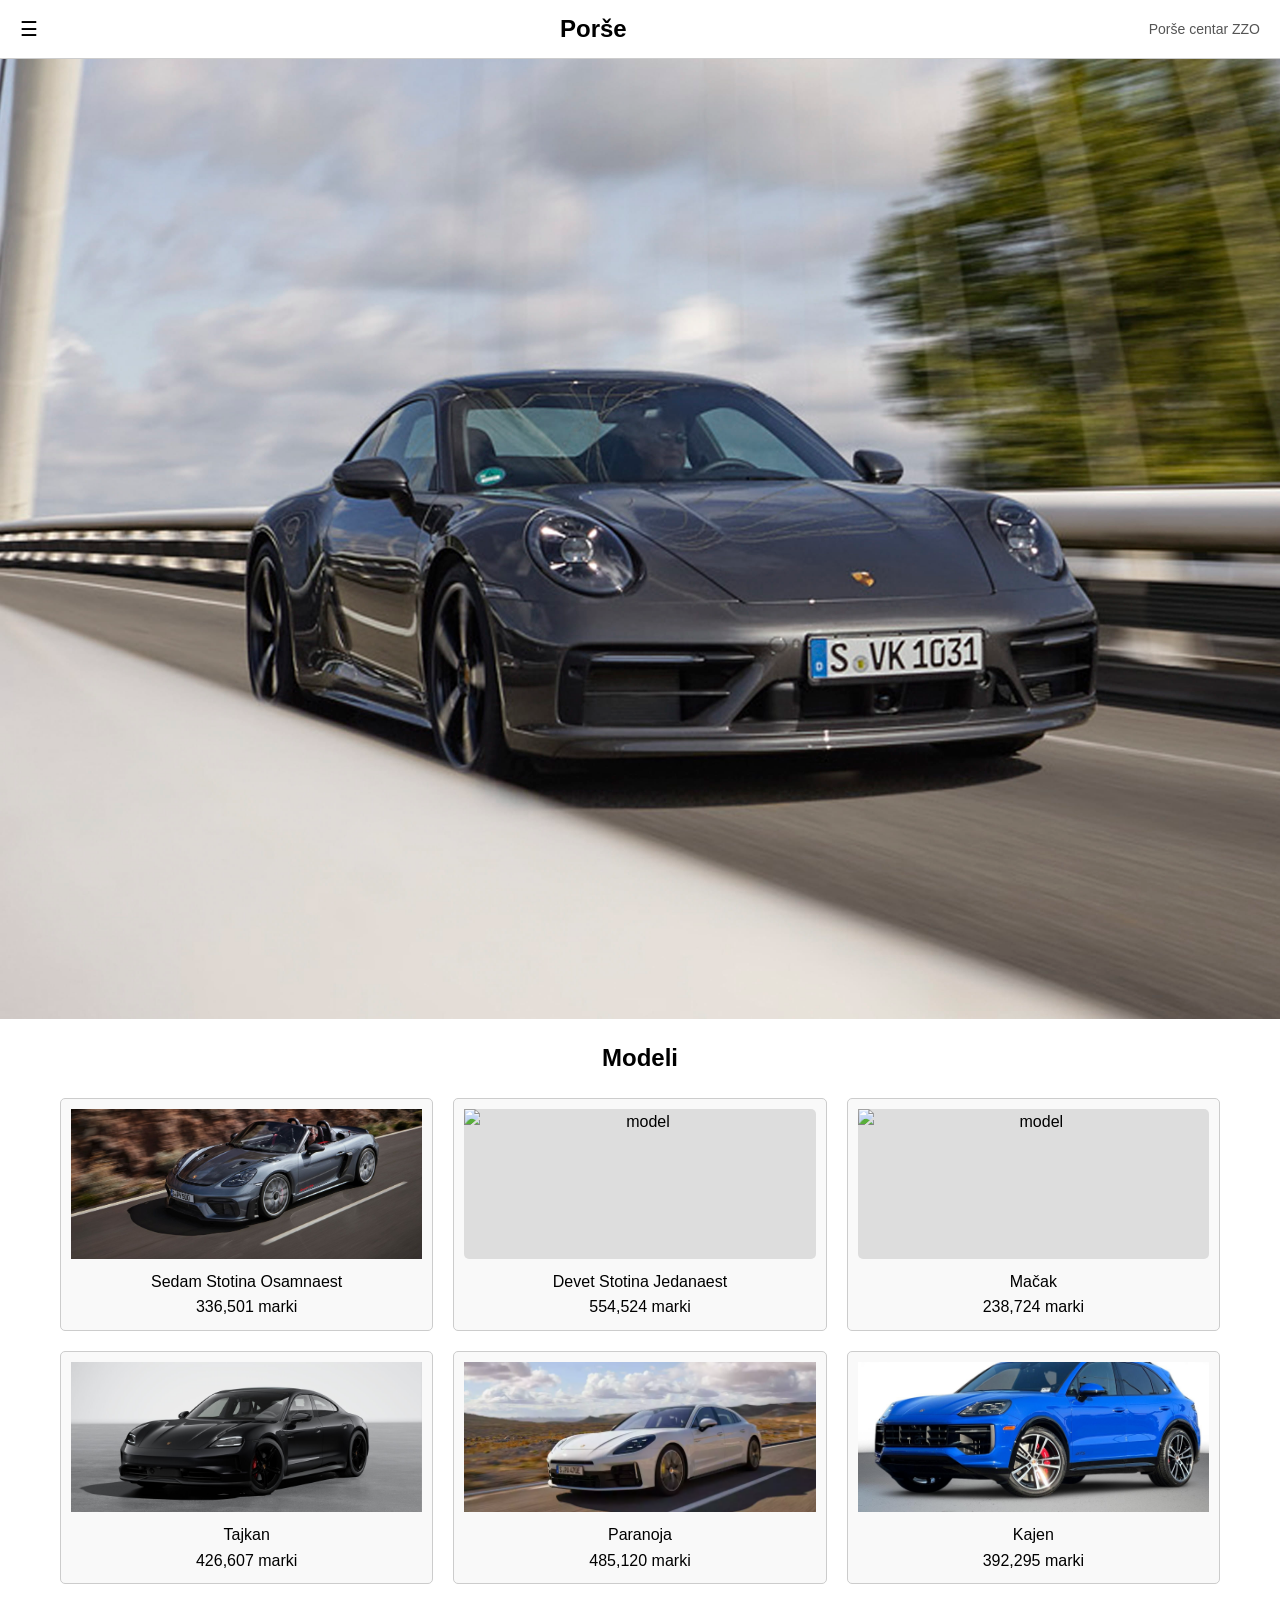
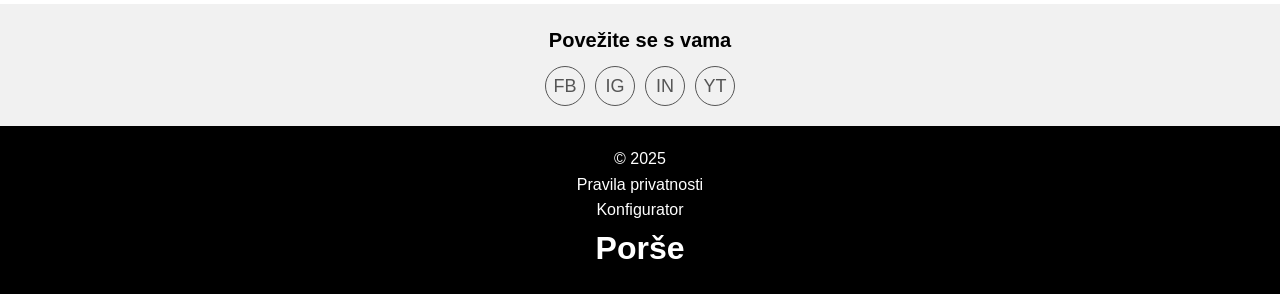
==== porse/index.html @ abe386a4 "update" ====
<!DOCTYPE html>
<html lang="en">
<head>
    <meta charset="UTF-8">
    <meta name="viewport" content="width=device-width, initial-scale=1.0">
    <title>Porše</title>
    <link rel="stylesheet" href="css/style.css">
    <link rel="icon" href="css/image/favicon.png" type="image/x-icon">
</head>
<body>
    <header>
        <div class="menu"><span>&#9776;</span></div>
        <div class="logo"><h1>Porše</h1></div>
        <div class="location"><p>Porše centar ZZO</p></div>
    </header>
    <main>
        <section class="hero">
            <img src="css/image/hero.jpg" alt="Porsche" class="hero-image">
        </section>
        <section class="models">
            <h2>Modeli</h2>
            <div class="model-grid">
                <div class="model-card">
                    <div class="image-placeholder"><img src="css/image/sedamstotinaosamnaest.jpg" alt="model"></div>
                    <p>Sedam Stotina Osamnaest<br>336,501 marki</p>
                </div>
                <div class="model-card">
                    <div class="image-placeholder"><img src="css/image/devetstotinajedanaest.jpg" alt="model"></div>
                    <p>Devet Stotina Jedanaest<br>554,524 marki</p>
                </div>
                <div class="model-card">
                    <div class="image-placeholder"><img src="css/image/mačak.jpg" alt="model"></div>
                    <p>Mačak<br>238,724 marki</p>
                </div>
                <div class="model-card">
                    <div class="image-placeholder"><img src="css/image/tajkan.jpg" alt="model"></div>
                    <p>Tajkan<br>426,607 marki</p>
                </div>
                <div class="model-card">
                    <div class="image-placeholder"><img src="css/image/paranoja.jpg" alt="model"></div>
                    <p>Paranoja<br>485,120 marki</p>
                </div>
                <div class="model-card">
                    <div class="image-placeholder"><img src="css/image/kajen.jpg" alt="model"></div>
                    <p>Kajen<br>392,295 marki</p>
                </div>
            </div>
        </section>
        <section class="social">
            <h2>Povežite se s vama</h2>
            <div class="social-icons">
                <a href="https://www.facebook.com/PorscheBiH/">FB</a>
                <a href="https://www.instagram.com/porsche_centar_sarajevo/">IG</a>
                <a href="https://www.linkedin.com/company/porsche-centar-sarajevo/">IN</a>
                <a href="https://www.youtube.com/channel/UCXipTwdLm2NhRi6QZhtP00Q">YT</a>
            </div>
        </section>
    </main>
    <footer>
        <p>&copy; 2025</p>
        <p><a href="https://dealer.porsche.com/ba/sarajevo/hr-BA/Pravila-privatnosti">Pravila privatnosti</a></p>
        <p><a href="https://configurator.porsche.com/bs-BA/model-start/dealer/16727/">Konfigurator</a></p>
        <h1>Porše</h1>
    </footer>
</body>
</html>
---- porse/css/style.css ----
* {
    margin: 0;
    padding: 0;
    box-sizing: border-box;
}
body {
    font-family: Arial, sans-serif;
    line-height: 1.6;
}
header {
    display: flex;
    justify-content: space-between;
    align-items: center;
    padding: 10px 20px;
    border-bottom: 1px solid #ccc;
}
.menu span {
    font-size: 20px;
    cursor: pointer;
}
.logo h1 {
    font-size: 24px;
}
.location p {
    font-size: 14px;
    color: #555;
}
.hero {
    display: flex;
    justify-content: center;
    align-items: center;
}
.hero-image {
    width: 100%;
    height: auto;
}
.models {
    padding: 20px;
    text-align: center;
}
.models h2 {
    margin-bottom: 20px;
    font-size: 24px;
}
.model-grid {
    display: flex;
    flex-wrap: wrap;
    gap: 20px;
    justify-content: center;
}
.model-card {
    flex: 1 1 calc(33.333% - 40px);
    max-width: calc(33.333% - 40px);
    border: 1px solid #ccc;
    border-radius: 5px;
    padding: 10px;
    text-align: center;
    background: #f9f9f9;
    transition: transform 0.3s;
}
.model-card:hover {
    transform: scale(1.05);
}
.image-placeholder {
    width: 100%;
    height: 150px;
    background: #ddd;
    display: flex;
    align-items: center;
    justify-content: center;
    margin-bottom: 10px;
    border-radius: 5px;
}
.image-placeholder img {
    width: 100%;
    height: 100%;
    object-fit: cover;
}
@media (max-width: 768px) {
    .model-card {
        flex: 1 1 calc(50% - 20px);
    }
    .image-placeholder {
        height: 120px;
    }
}
@media (max-width: 480px) {
    .model-card {
        flex: 1 1 100%;
    }
    .image-placeholder {
        height: 100px;
    }
}
.social {
    padding: 20px;
    text-align: center;
    background: #f1f1f1;
}
.social h2 {
    margin-bottom: 10px;
    font-size: 20px;
}
.social-icons {
    display: flex;
    justify-content: center;
    gap: 10px;
}
.social-icons a {
    display: inline-flex;
    justify-content: center;
    align-items: center;
    width: 40px;
    height: 40px;
    border: 1px solid #555;
    border-radius: 50%;
    text-decoration: none;
    font-size: 18px;
    color: #555;
}
footer {
    padding: 20px;
    text-align: center;
    background: #000;
    color: #fff;
}
footer a {
    color: #fff;
    text-decoration: none;
    margin: 0 5px;
}
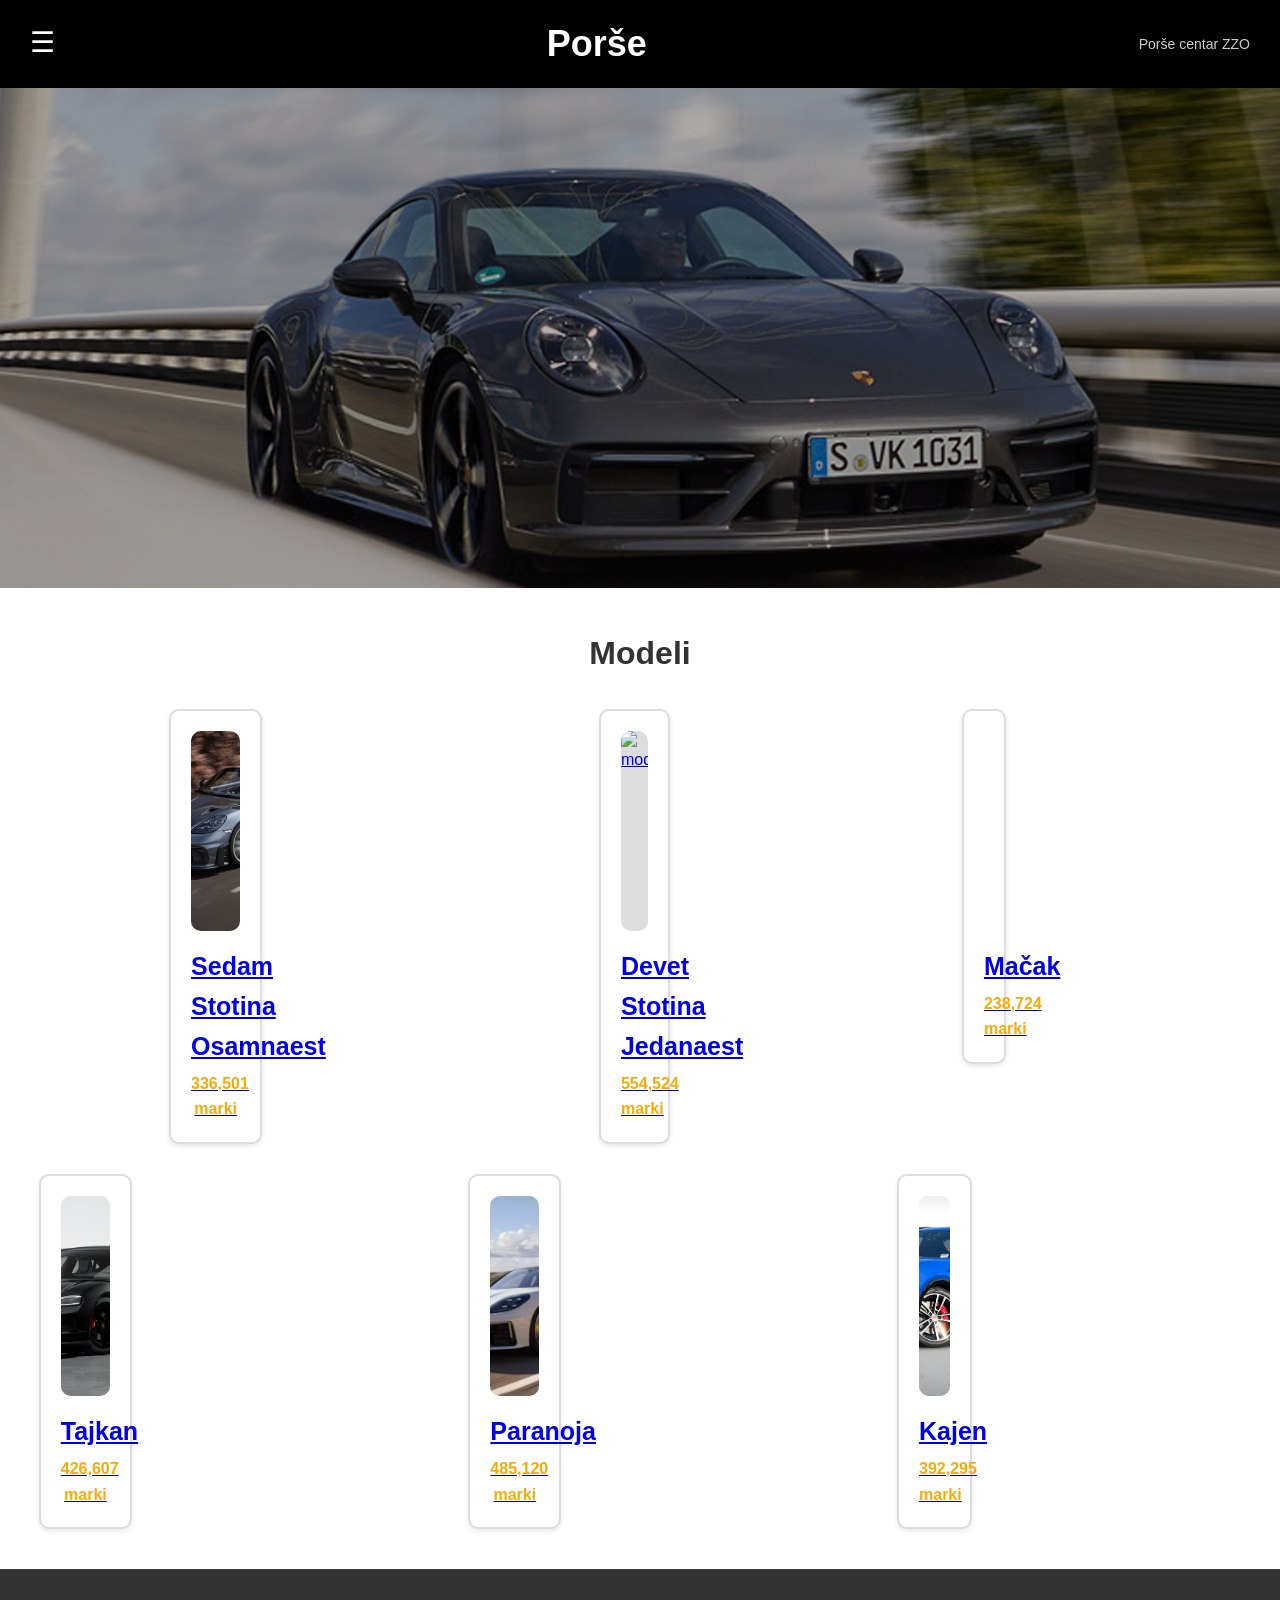
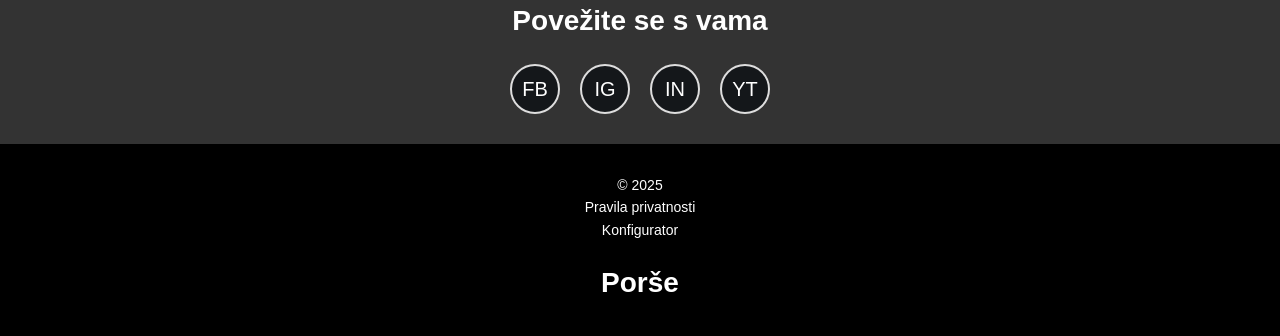
==== commit faabae7e: "Update" ====
--- a/porse/index.html
+++ b/porse/index.html
@@ -20,30 +20,30 @@
         <section class="models">
             <h2>Modeli</h2>
             <div class="model-grid">
-                <div class="model-card">
+                <a href="https://configurator.porsche.com/bs-BA/model-start/dealer/16727/718"><div class="model-card">
                     <div class="image-placeholder"><img src="css/image/sedamstotinaosamnaest.jpg" alt="model"></div>
-                    <p>Sedam Stotina Osamnaest<br>336,501 marki</p>
-                </div>
-                <div class="model-card">
+                    <p class="model-name">Sedam Stotina Osamnaest<br><span class="price">336,501 marki</span></p>
+                </div></a>
+                <a href="https://configurator.porsche.com/bs-BA/model-start/dealer/16727/911"><div class="model-card">
                     <div class="image-placeholder"><img src="css/image/devetstotinajedanaest.jpg" alt="model"></div>
-                    <p>Devet Stotina Jedanaest<br>554,524 marki</p>
-                </div>
-                <div class="model-card">
+                    <p class="model-name">Devet Stotina Jedanaest<br><span class="price">554,524 marki</span></p>
+                </div></a>
+                <a href="https://configurator.porsche.com/bs-BA/model-start/dealer/16727/macan"><div class="model-card">
                     <div class="image-placeholder"><img src="css/image/mačak.jpg" alt="model"></div>
-                    <p>Mačak<br>238,724 marki</p>
-                </div>
-                <div class="model-card">
+                    <p class="model-name">Mačak<br><span class="price">238,724 marki</span></p>
+                </div></a>
+                <a href="https://configurator.porsche.com/bs-BA/model-start/dealer/16727/taycan"><div class="model-card">
                     <div class="image-placeholder"><img src="css/image/tajkan.jpg" alt="model"></div>
-                    <p>Tajkan<br>426,607 marki</p>
-                </div>
-                <div class="model-card">
+                    <p class="model-name">Tajkan<br><span class="price">426,607 marki</span></p>
+                </div></a>
+                <a href="https://configurator.porsche.com/bs-BA/model-start/dealer/16727/panamera"><div class="model-card">
                     <div class="image-placeholder"><img src="css/image/paranoja.jpg" alt="model"></div>
-                    <p>Paranoja<br>485,120 marki</p>
-                </div>
-                <div class="model-card">
+                    <p class="model-name">Paranoja<br><span class="price">485,120 marki</span></p>
+                </div></a>
+                <a href="https://configurator.porsche.com/bs-BA/model-start/dealer/16727/cayenne"><div class="model-card">
                     <div class="image-placeholder"><img src="css/image/kajen.jpg" alt="model"></div>
-                    <p>Kajen<br>392,295 marki</p>
-                </div>
+                    <p class="model-name">Kajen<br><span class="price">392,295 marki</span></p>
+                </div></a>
             </div>
         </section>
         <section class="social">
@@ -63,4 +63,4 @@
         <h1>Porše</h1>
     </footer>
 </body>
-</html>+</html>
--- a/porse/css/style.css
+++ b/porse/css/style.css
@@ -3,129 +3,204 @@
     padding: 0;
     box-sizing: border-box;
 }
+
 body {
-    font-family: Arial, sans-serif;
+    font-family: 'Segoe UI', Tahoma, Geneva, Verdana, sans-serif;
+    background-color: #f4f4f4;
+    color: #333;
     line-height: 1.6;
 }
+
 header {
     display: flex;
     justify-content: space-between;
     align-items: center;
-    padding: 10px 20px;
-    border-bottom: 1px solid #ccc;
-}
+    padding: 15px 30px;
+    background-color: #000;
+    color: #fff;
+}
+
 .menu span {
-    font-size: 20px;
+    font-size: 28px;
     cursor: pointer;
-}
+    transition: transform 0.3s ease-in-out;
+}
+
+.menu span:hover {
+    transform: scale(1.2);
+}
+
 .logo h1 {
-    font-size: 24px;
-}
+    font-size: 36px;
+    font-weight: bold;
+}
+
 .location p {
     font-size: 14px;
-    color: #555;
-}
+    color: #ccc;
+}
+
 .hero {
-    display: flex;
-    justify-content: center;
-    align-items: center;
-}
+    width: 100%;
+    height: 500px;
+    overflow: hidden;
+}
+
 .hero-image {
     width: 100%;
-    height: auto;
-}
+    height: 100%;
+    object-fit: cover;
+    filter: brightness(70%);
+}
+
 .models {
-    padding: 20px;
-    text-align: center;
-}
+    padding: 40px 20px;
+    text-align: center;
+    background: #fff;
+}
+
 .models h2 {
-    margin-bottom: 20px;
-    font-size: 24px;
-}
+    font-size: 32px;
+    margin-bottom: 30px;
+    font-weight: bold;
+    color: #333;
+}
+
 .model-grid {
     display: flex;
     flex-wrap: wrap;
-    gap: 20px;
-    justify-content: center;
-}
+    gap: 30px;
+    justify-content: center;
+}
+
 .model-card {
     flex: 1 1 calc(33.333% - 40px);
     max-width: calc(33.333% - 40px);
-    border: 1px solid #ccc;
-    border-radius: 5px;
-    padding: 10px;
-    text-align: center;
-    background: #f9f9f9;
-    transition: transform 0.3s;
-}
+    background: #fff;
+    border: 2px solid #ddd;
+    border-radius: 10px;
+    padding: 20px;
+    box-shadow: 0 2px 5px rgba(0, 0, 0, 0.1);
+    text-align: center;
+    transition: transform 0.3s ease-in-out, box-shadow 0.3s ease-in-out;
+}
+
 .model-card:hover {
     transform: scale(1.05);
-}
+    box-shadow: 0 10px 15px rgba(0, 0, 0, 0.15);
+}
+
 .image-placeholder {
     width: 100%;
-    height: 150px;
+    height: 200px;
     background: #ddd;
     display: flex;
     align-items: center;
     justify-content: center;
-    margin-bottom: 10px;
-    border-radius: 5px;
-}
+    margin-bottom: 15px;
+    border-radius: 10px;
+}
+
 .image-placeholder img {
     width: 100%;
     height: 100%;
     object-fit: cover;
-}
+    border-radius: 10px;
+}
+
+.model-name {
+    font-size: 25px;
+    font-weight: bold;
+    margin-top: 10px;
+}
+
+.price {
+    display: block;
+    font-size: 16px;
+    color: #faaa06;
+    margin-top: 5px;
+}
+
 @media (max-width: 768px) {
     .model-card {
-        flex: 1 1 calc(50% - 20px);
-    }
+        flex: 1 1 calc(50% - 30px);
+    }
+
     .image-placeholder {
-        height: 120px;
-    }
-}
+        height: 180px;
+    }
+}
+
 @media (max-width: 480px) {
     .model-card {
         flex: 1 1 100%;
     }
+
     .image-placeholder {
-        height: 100px;
-    }
-}
+        height: 150px;
+    }
+}
+
 .social {
-    padding: 20px;
-    text-align: center;
-    background: #f1f1f1;
-}
+    padding: 30px 20px;
+    text-align: center;
+    background: #333;
+    color: #fff;
+}
+
 .social h2 {
-    margin-bottom: 10px;
+    margin-bottom: 20px;
+    font-size: 28px;
+    font-weight: bold;
+}
+
+.social-icons {
+    display: flex;
+    justify-content: center;
+    gap: 20px;
+}
+
+.social-icons a {
+    width: 50px;
+    height: 50px;
+    display: flex;
+    justify-content: center;
+    align-items: center;
+    background-color: #14171a;
+    color: #fff;
     font-size: 20px;
-}
-.social-icons {
-    display: flex;
-    justify-content: center;
-    gap: 10px;
-}
-.social-icons a {
-    display: inline-flex;
-    justify-content: center;
-    align-items: center;
-    width: 40px;
-    height: 40px;
-    border: 1px solid #555;
     border-radius: 50%;
     text-decoration: none;
-    font-size: 18px;
-    color: #555;
-}
+    border: 2px solid #ddd;
+    transition: transform 0.3s ease-in-out;
+}
+
+.social-icons a:hover {
+    transform: scale(1.1);
+    border-color: #007BFF;
+}
+
 footer {
-    padding: 20px;
+    padding: 30px 20px;
     text-align: center;
     background: #000;
     color: #fff;
-}
+    font-size: 14px;
+}
+
 footer a {
     color: #fff;
     text-decoration: none;
-    margin: 0 5px;
-}+    margin: 0 10px;
+    transition: color 0.3s ease-in-out;
+}
+
+footer a:hover {
+    color: #007BFF;
+}
+
+footer h1 {
+    margin-top: 20px;
+    font-size: 28px;
+    font-weight: bold;
+}
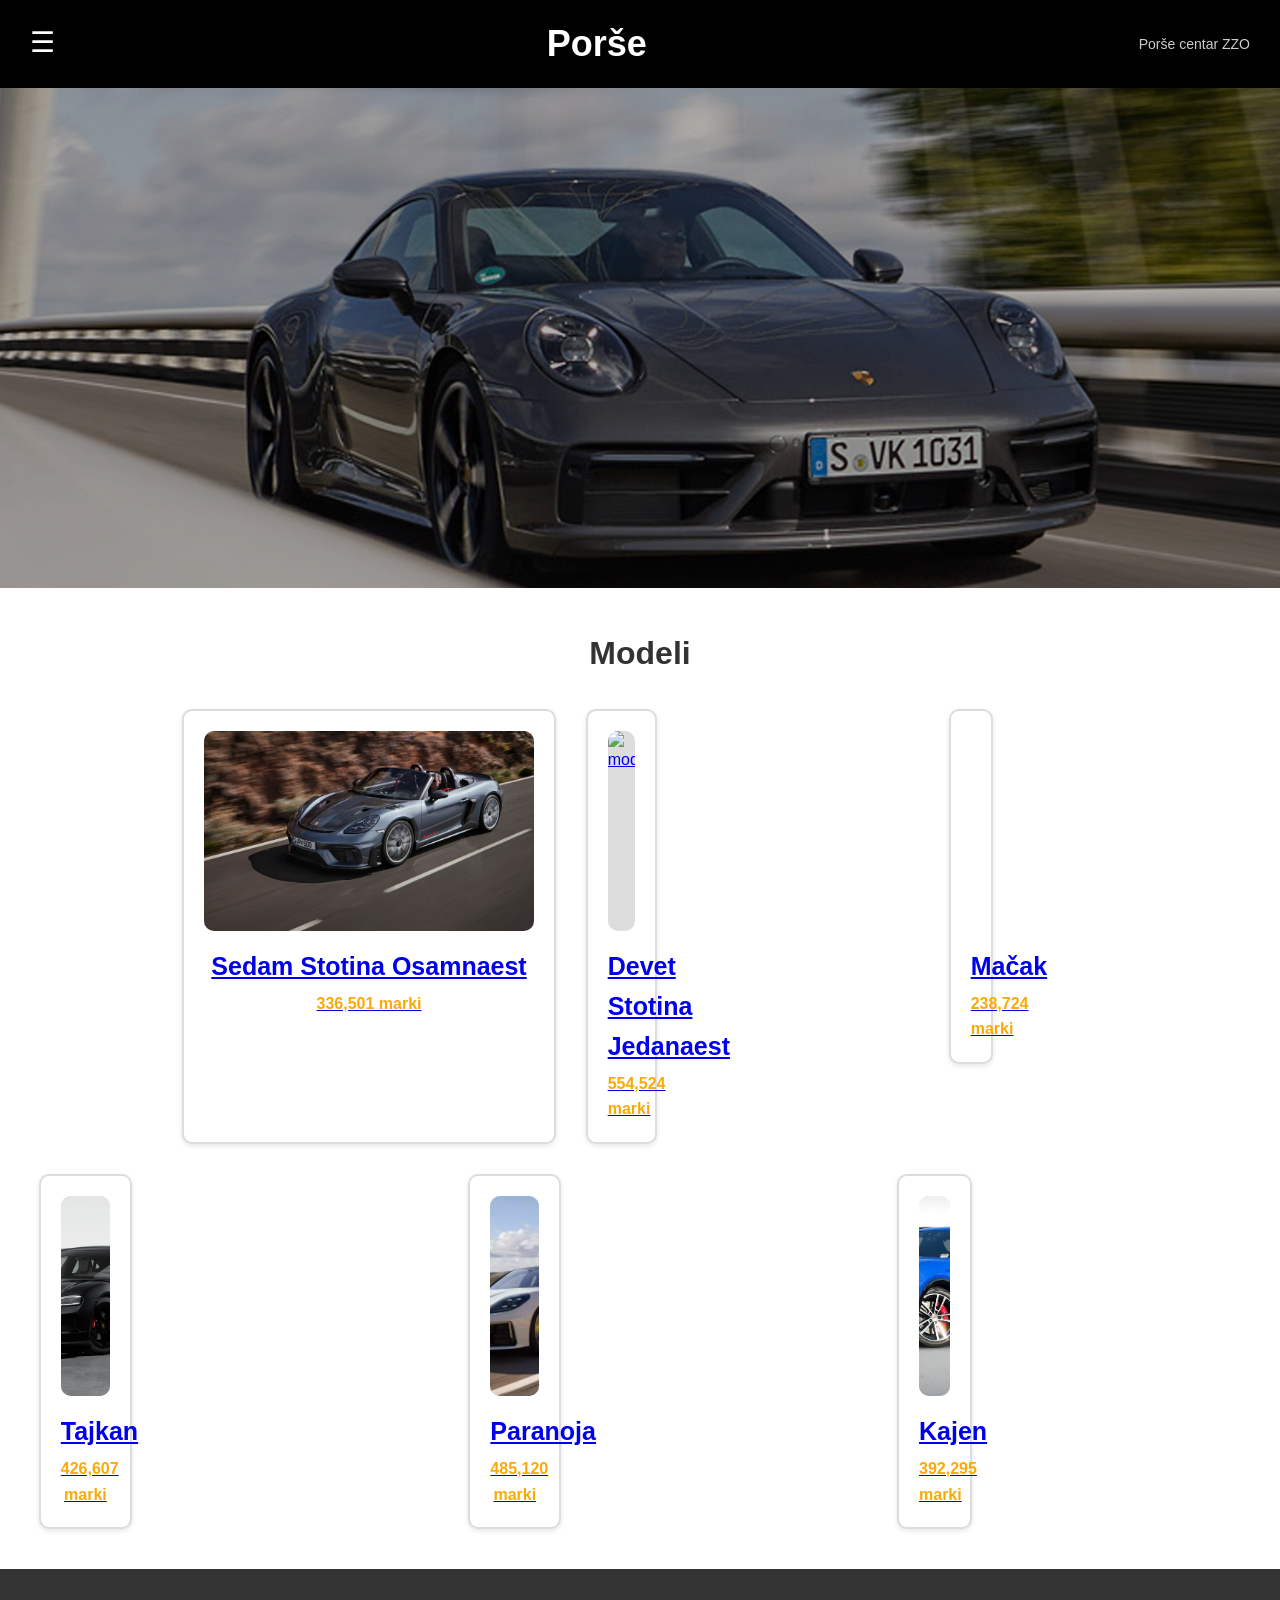
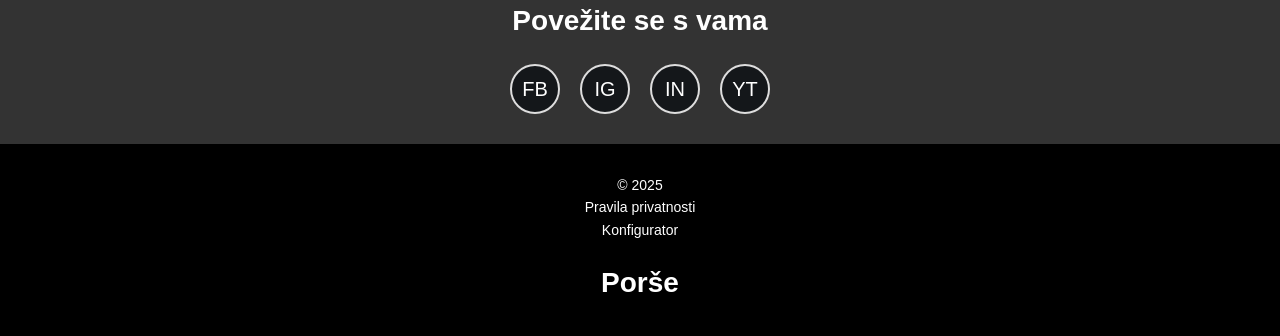
==== commit 2ca5523a: "Update" ====
--- a/porse/index.html
+++ b/porse/index.html
@@ -20,9 +20,9 @@
         <section class="models">
             <h2>Modeli</h2>
             <div class="model-grid">
-                <a href="https://configurator.porsche.com/bs-BA/model-start/dealer/16727/718"><div class="model-card">
+                <div class="model-card">
                     <div class="image-placeholder"><img src="css/image/sedamstotinaosamnaest.jpg" alt="model"></div>
-                    <p class="model-name">Sedam Stotina Osamnaest<br><span class="price">336,501 marki</span></p>
+                    <a href="https://configurator.porsche.com/bs-BA/model-start/dealer/16727/718" class="model-name">Sedam Stotina Osamnaest<br><span class="price">336,501 marki</span></a>
                 </div></a>
                 <a href="https://configurator.porsche.com/bs-BA/model-start/dealer/16727/911"><div class="model-card">
                     <div class="image-placeholder"><img src="css/image/devetstotinajedanaest.jpg" alt="model"></div>
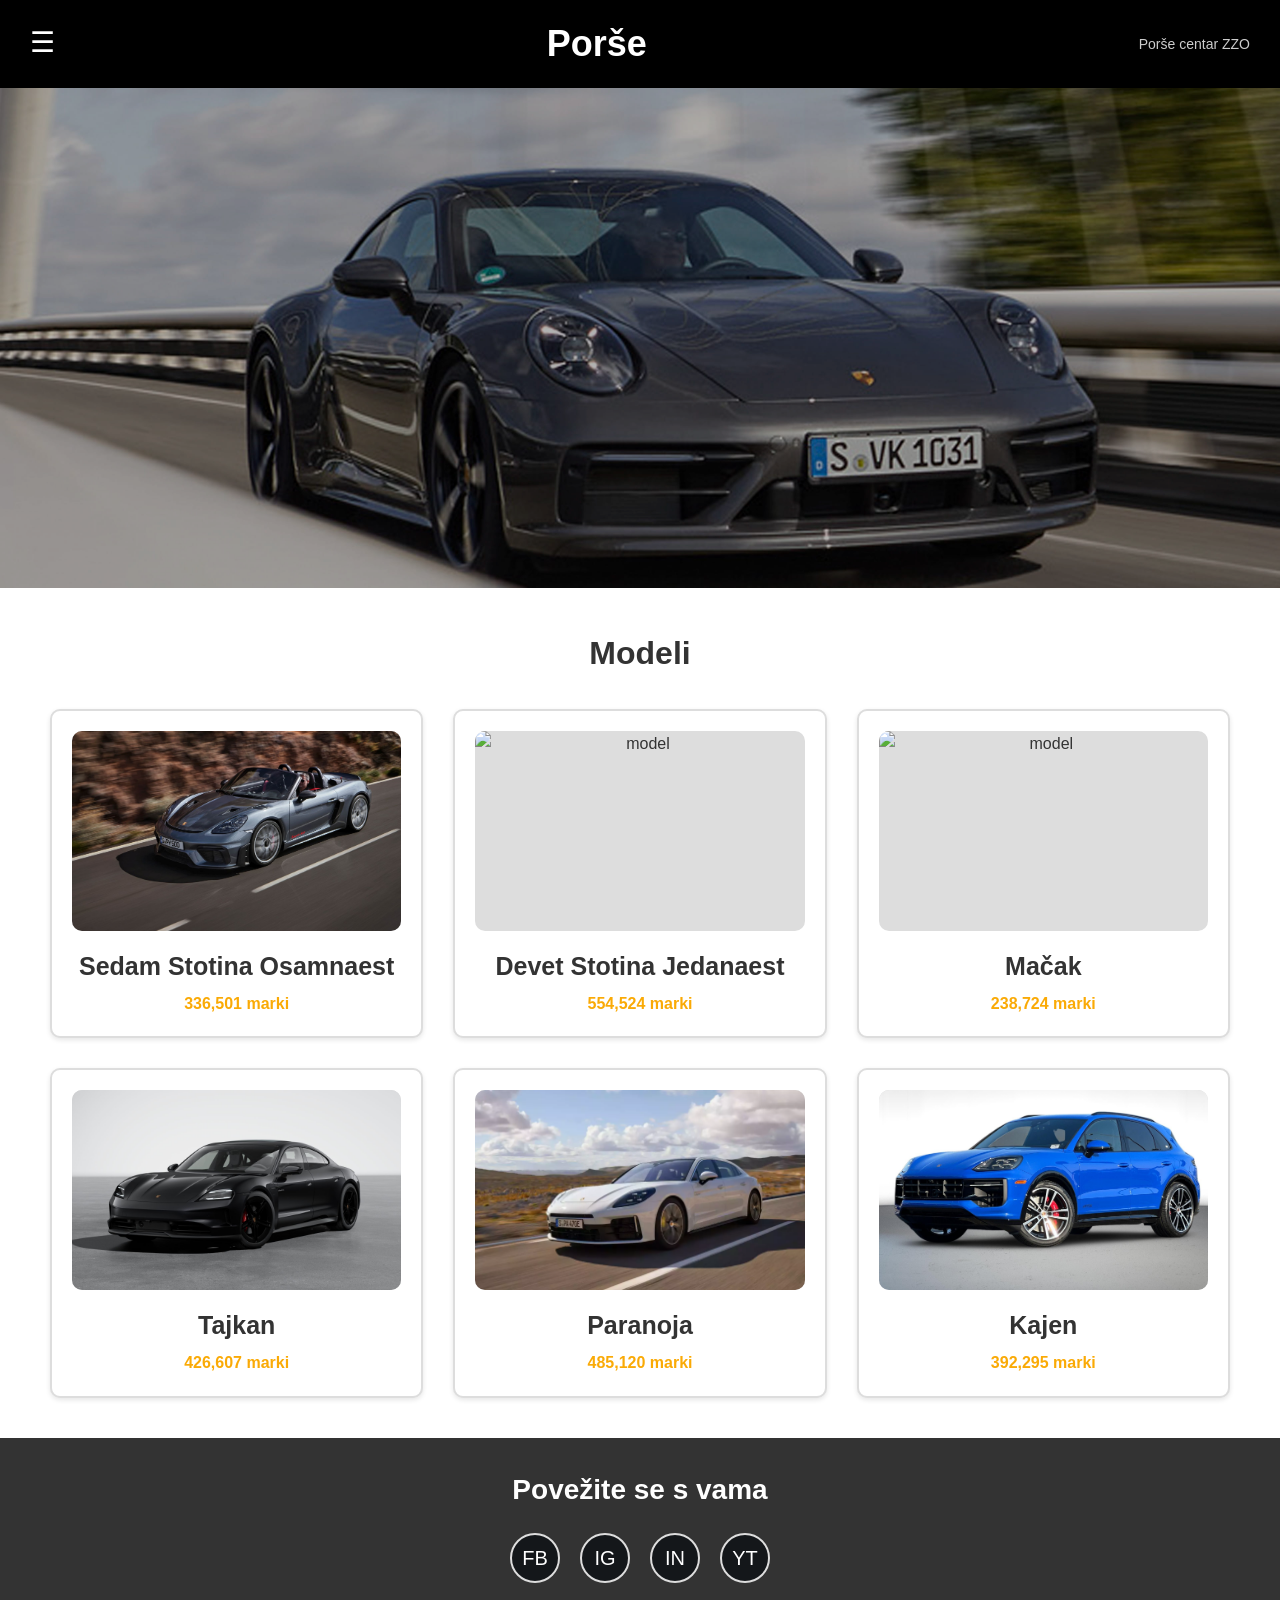
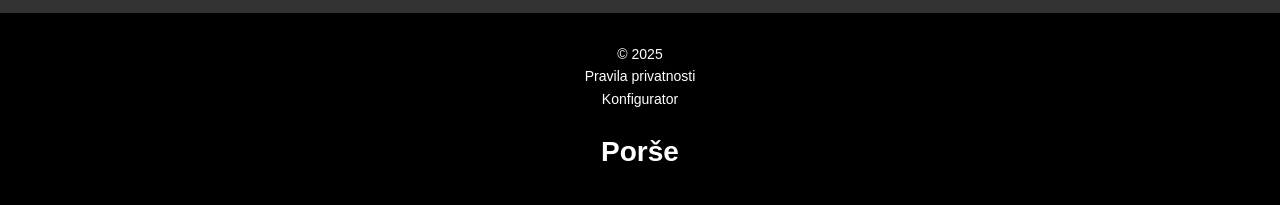
==== commit 345f52e8: "Update index.html" ====
--- a/porse/index.html
+++ b/porse/index.html
@@ -22,28 +22,28 @@
             <div class="model-grid">
                 <div class="model-card">
                     <div class="image-placeholder"><img src="css/image/sedamstotinaosamnaest.jpg" alt="model"></div>
-                    <a href="https://configurator.porsche.com/bs-BA/model-start/dealer/16727/718" class="model-name">Sedam Stotina Osamnaest<br><span class="price">336,501 marki</span></a>
-                </div></a>
-                <a href="https://configurator.porsche.com/bs-BA/model-start/dealer/16727/911"><div class="model-card">
+                    <p class="model-name">Sedam Stotina Osamnaest<br><span class="price">336,501 marki</span></p>
+                </div>
+                <div class="model-card">
                     <div class="image-placeholder"><img src="css/image/devetstotinajedanaest.jpg" alt="model"></div>
                     <p class="model-name">Devet Stotina Jedanaest<br><span class="price">554,524 marki</span></p>
-                </div></a>
-                <a href="https://configurator.porsche.com/bs-BA/model-start/dealer/16727/macan"><div class="model-card">
+                </div>
+                <div class="model-card">
                     <div class="image-placeholder"><img src="css/image/mačak.jpg" alt="model"></div>
                     <p class="model-name">Mačak<br><span class="price">238,724 marki</span></p>
-                </div></a>
-                <a href="https://configurator.porsche.com/bs-BA/model-start/dealer/16727/taycan"><div class="model-card">
+                </div>
+                <div class="model-card">
                     <div class="image-placeholder"><img src="css/image/tajkan.jpg" alt="model"></div>
                     <p class="model-name">Tajkan<br><span class="price">426,607 marki</span></p>
-                </div></a>
-                <a href="https://configurator.porsche.com/bs-BA/model-start/dealer/16727/panamera"><div class="model-card">
+                </div>
+                <div class="model-card">
                     <div class="image-placeholder"><img src="css/image/paranoja.jpg" alt="model"></div>
                     <p class="model-name">Paranoja<br><span class="price">485,120 marki</span></p>
-                </div></a>
-                <a href="https://configurator.porsche.com/bs-BA/model-start/dealer/16727/cayenne"><div class="model-card">
+                </div>
+                <div class="model-card">
                     <div class="image-placeholder"><img src="css/image/kajen.jpg" alt="model"></div>
                     <p class="model-name">Kajen<br><span class="price">392,295 marki</span></p>
-                </div></a>
+                </div>
             </div>
         </section>
         <section class="social">
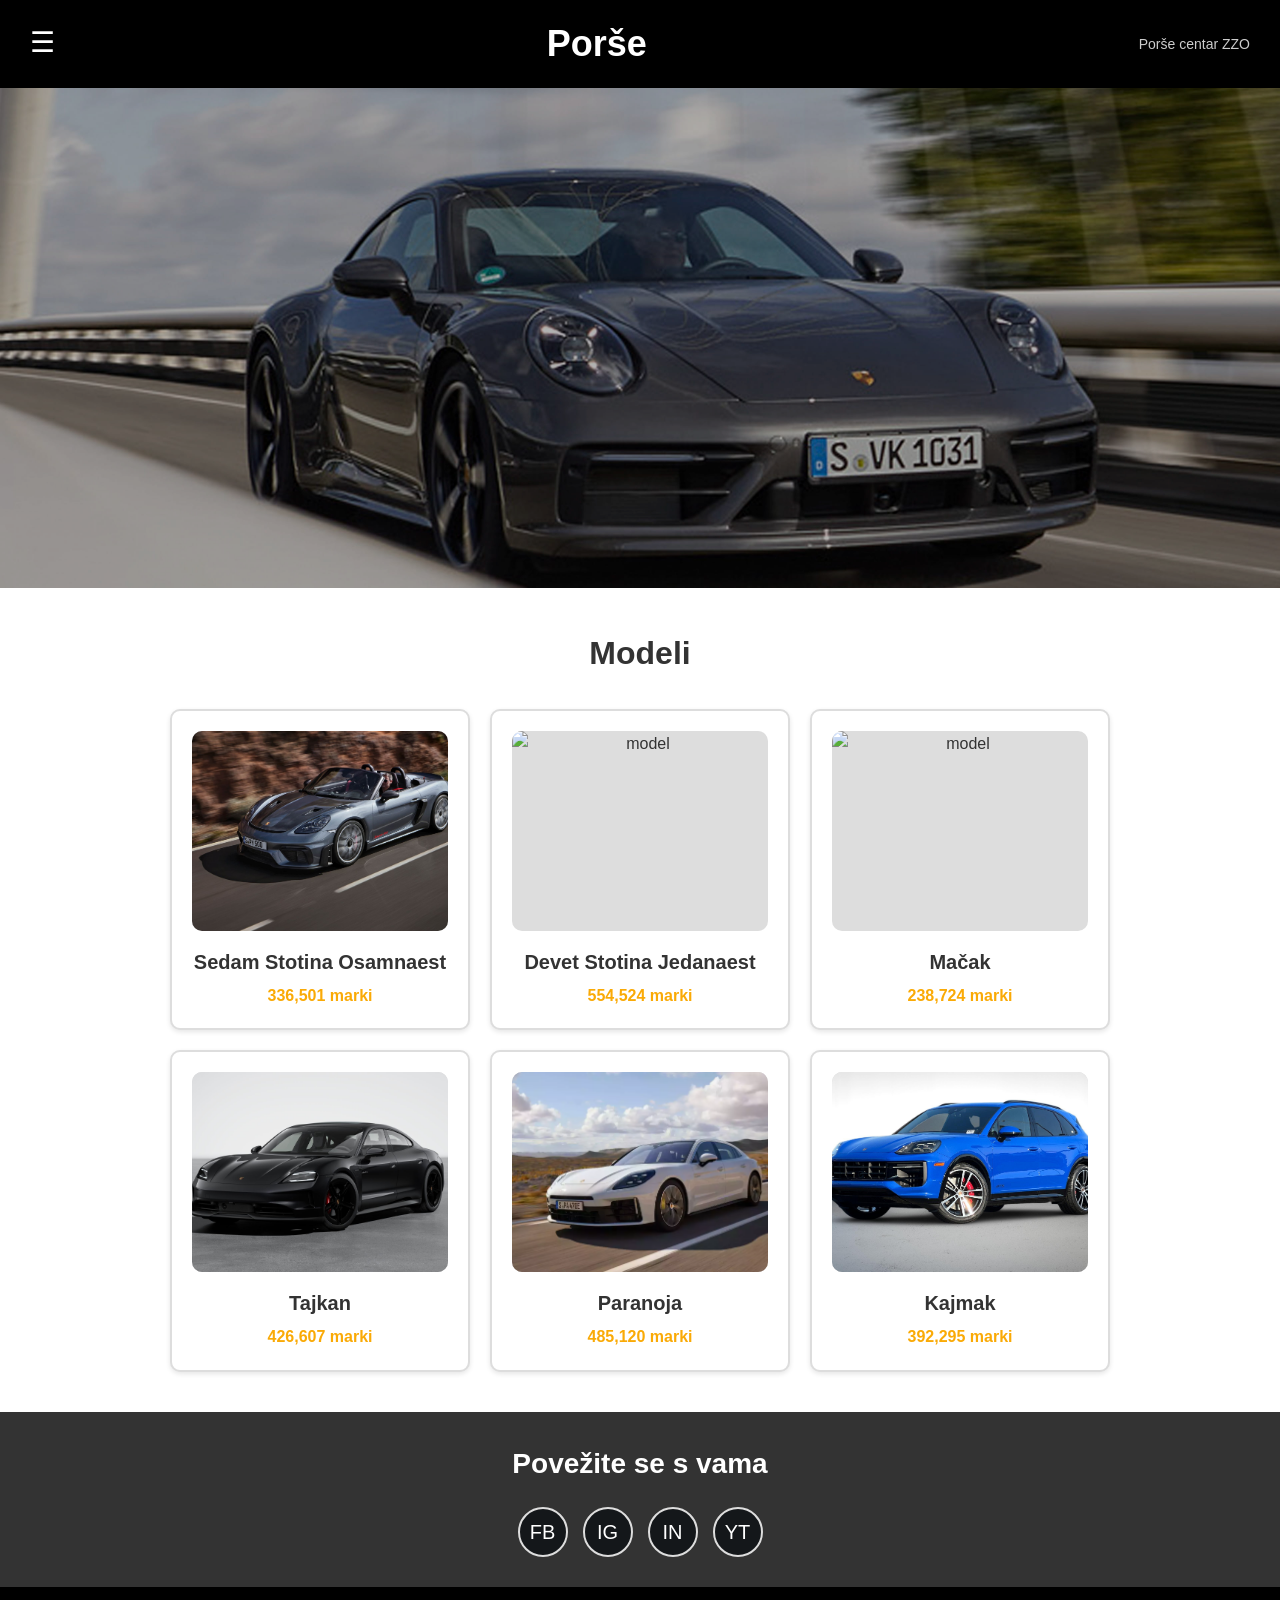
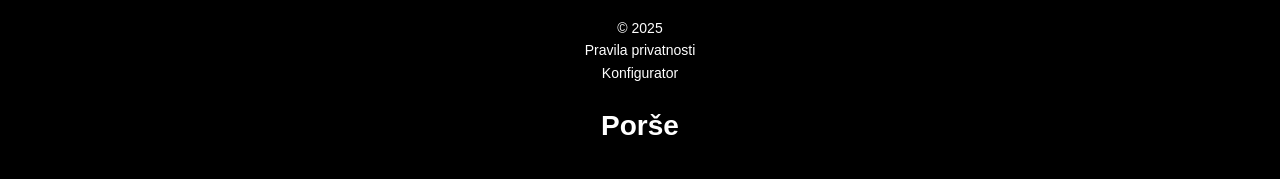
==== commit 716403d3: "Update index.html" ====
--- a/porse/index.html
+++ b/porse/index.html
@@ -42,7 +42,7 @@
                 </div>
                 <div class="model-card">
                     <div class="image-placeholder"><img src="css/image/kajen.jpg" alt="model"></div>
-                    <p class="model-name">Kajen<br><span class="price">392,295 marki</span></p>
+                    <p class="model-name">Kajmak<br><span class="price">392,295 marki</span></p>
                 </div>
             </div>
         </section>
--- a/porse/css/style.css
+++ b/porse/css/style.css
@@ -43,6 +43,9 @@
 .hero {
     width: 100%;
     height: 500px;
+    display: flex;
+    justify-content: center;
+    align-items: center;
     overflow: hidden;
 }
 
@@ -69,13 +72,13 @@
 .model-grid {
     display: flex;
     flex-wrap: wrap;
-    gap: 30px;
+    gap: 20px;
     justify-content: center;
 }
 
 .model-card {
-    flex: 1 1 calc(33.333% - 40px);
-    max-width: calc(33.333% - 40px);
+    flex: 1 1 300px;
+    max-width: 300px;
     background: #fff;
     border: 2px solid #ddd;
     border-radius: 10px;
@@ -109,7 +112,7 @@
 }
 
 .model-name {
-    font-size: 25px;
+    font-size: 20px;
     font-weight: bold;
     margin-top: 10px;
 }
@@ -121,26 +124,6 @@
     margin-top: 5px;
 }
 
-@media (max-width: 768px) {
-    .model-card {
-        flex: 1 1 calc(50% - 30px);
-    }
-
-    .image-placeholder {
-        height: 180px;
-    }
-}
-
-@media (max-width: 480px) {
-    .model-card {
-        flex: 1 1 100%;
-    }
-
-    .image-placeholder {
-        height: 150px;
-    }
-}
-
 .social {
     padding: 30px 20px;
     text-align: center;
@@ -157,7 +140,7 @@
 .social-icons {
     display: flex;
     justify-content: center;
-    gap: 20px;
+    gap: 15px;
 }
 
 .social-icons a {
@@ -204,3 +187,37 @@
     font-size: 28px;
     font-weight: bold;
 }
+
+@media (max-width: 768px) {
+    header {
+        flex-direction: column;
+        text-align: center;
+    }
+
+    .model-grid {
+        gap: 15px;
+    }
+
+    .model-card {
+        flex: 1 1 100%;
+        max-width: 100%;
+    }
+}
+
+@media (max-width: 480px) {
+    .menu span {
+        font-size: 24px;
+    }
+
+    .logo h1 {
+        font-size: 28px;
+    }
+
+    .hero {
+        height: 300px;
+    }
+
+    .image-placeholder {
+        height: 150px;
+    }
+}
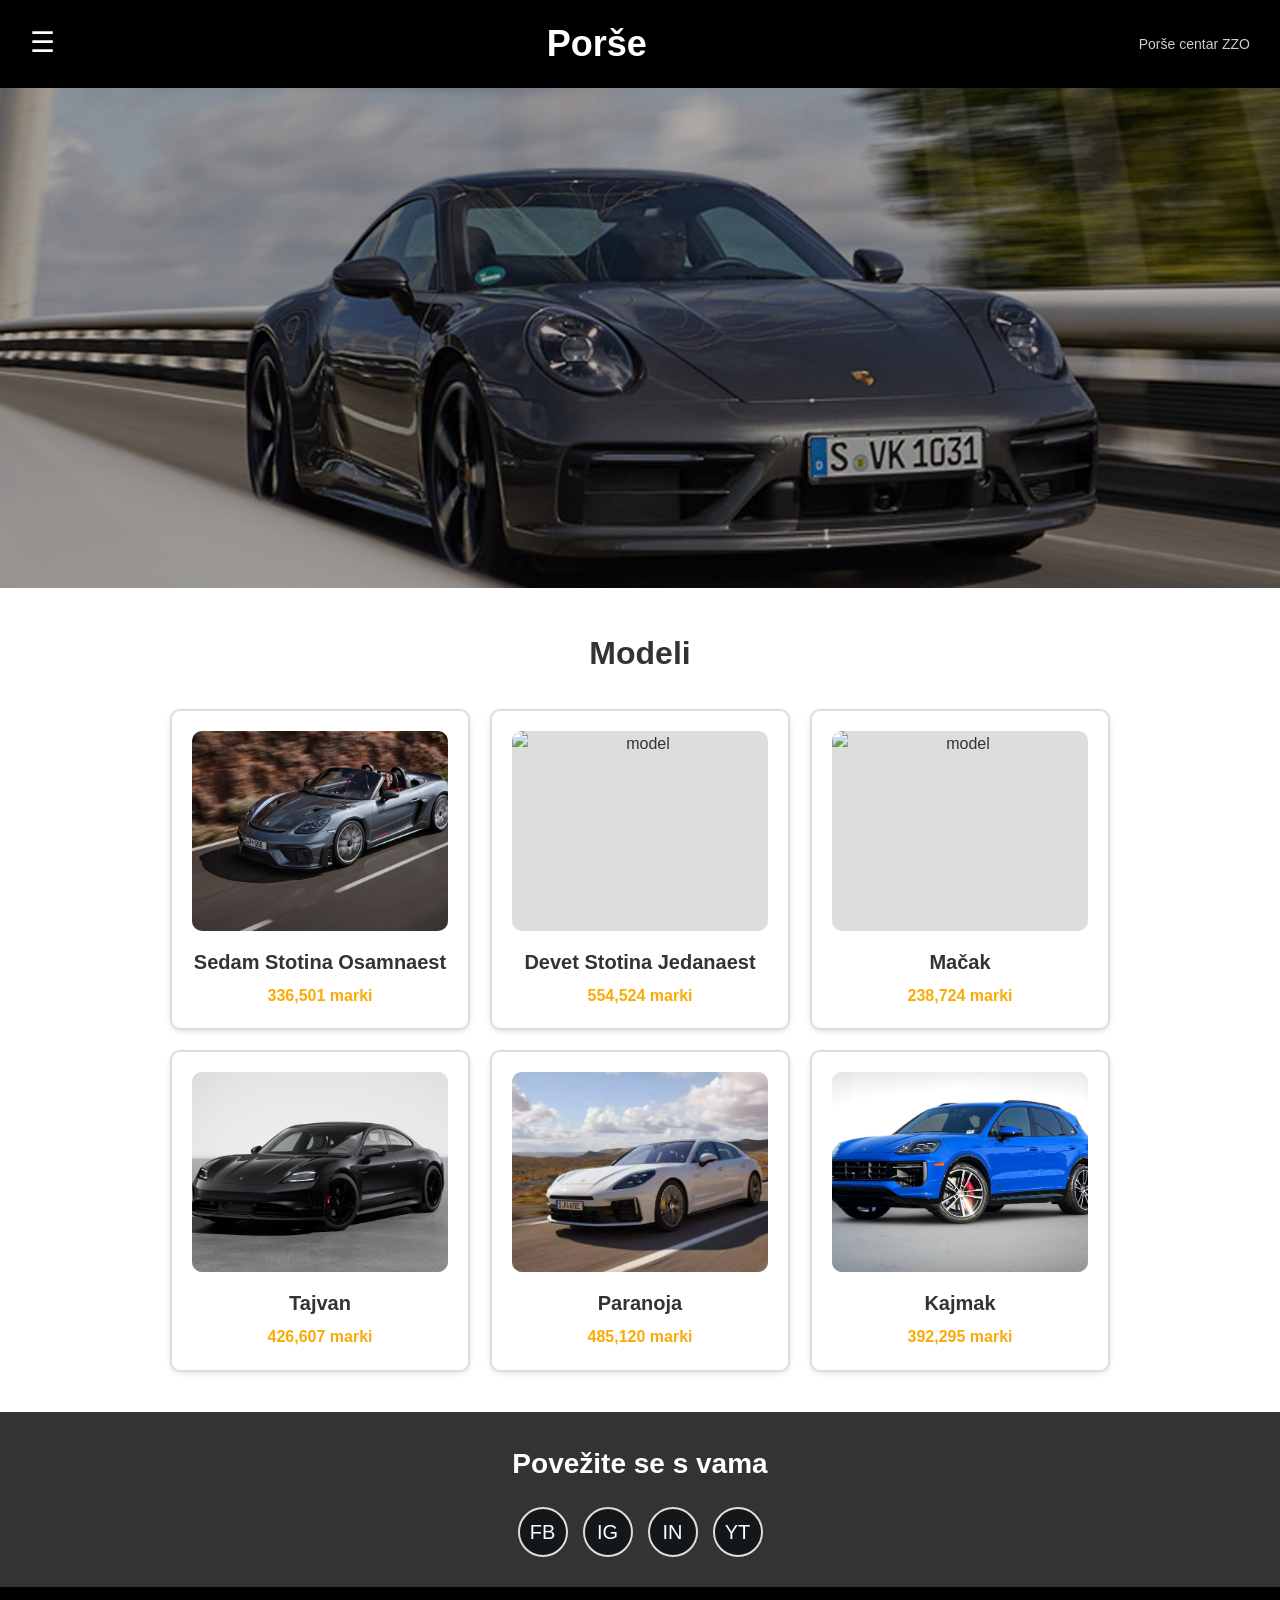
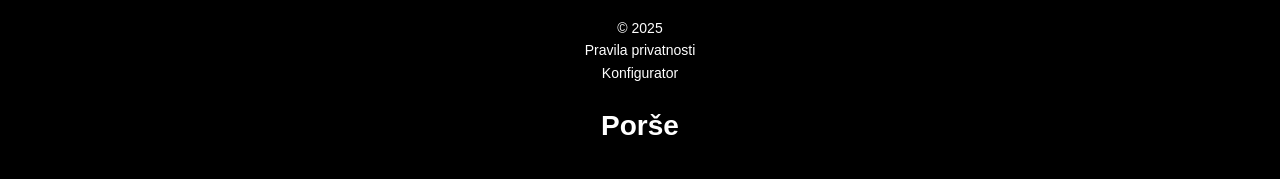
==== commit bf14f10e: "Update index.html" ====
--- a/porse/index.html
+++ b/porse/index.html
@@ -34,7 +34,7 @@
                 </div>
                 <div class="model-card">
                     <div class="image-placeholder"><img src="css/image/tajkan.jpg" alt="model"></div>
-                    <p class="model-name">Tajkan<br><span class="price">426,607 marki</span></p>
+                    <p class="model-name">Tajvan<br><span class="price">426,607 marki</span></p>
                 </div>
                 <div class="model-card">
                     <div class="image-placeholder"><img src="css/image/paranoja.jpg" alt="model"></div>
